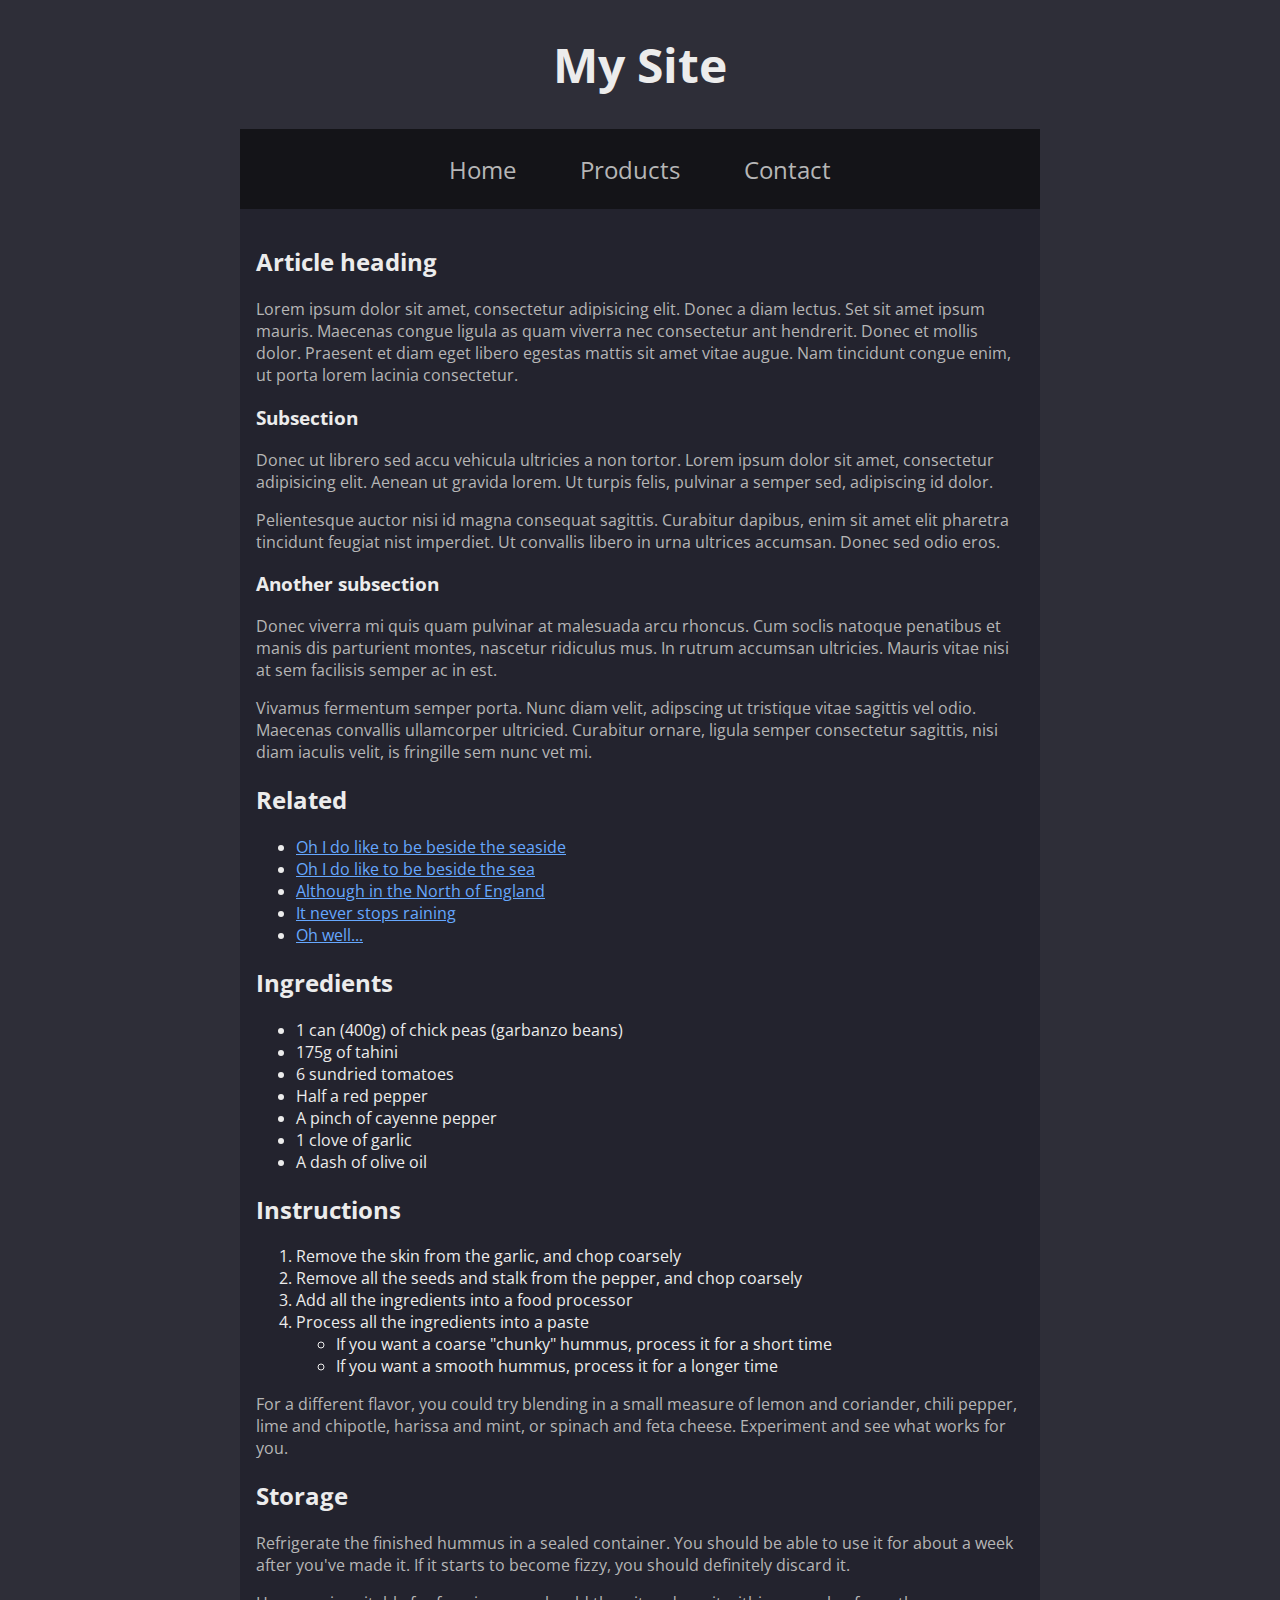
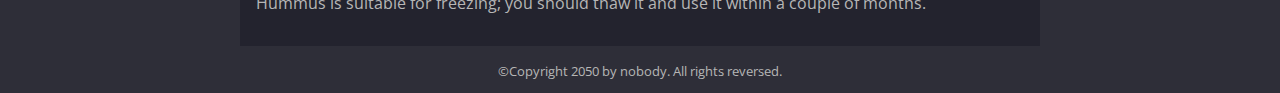
==== index.html @ 87fb146d "Initial commit" ====
<!DOCTYPE html>
<html lang="en">
  <head>
    <meta charset="UTF-8" />
    <meta http-equiv="X-UA-Compatible" content="IE=edge" />
    <meta name="viewport" content="width=device-width, initial-scale=1.0" />
    <link rel="preconnect" href="https://fonts.googleapis.com" />
    <link rel="preconnect" href="https://fonts.gstatic.com" crossorigin />
    <link
      href="https://fonts.googleapis.com/css2?family=Open+Sans:wght@300;400;700&display=swap"
      rel="stylesheet"
    />
    <link rel="stylesheet" href="styles/style.css" />
    <title>Document</title>
  </head>
  <body>
    <header>
      <h1>My Site</h1>
    </header>
    <nav class="navbar">
      <ul class="navbar-nav">
        <li class="nav-item">
          <a class="nav-link" href="index.html">
            <span class="nav-text">Home</span>
          </a>
        </li>
        <li class="nav-item">
          <a class="nav-link" href="products.html">
            <span class="nav-text">Products</span>
          </a>
        </li>
        <li class="nav-item">
          <a class="nav-link" href="contact.html">
            <span class="nav-text">Contact</span>
          </a>
        </li>
      </ul>
    </nav>
    <!--
    <form>
      <input type="search" name="q" placeholder="Search query" />
      <input type="submit" value="Go!" />
    </form>-->
    <main>
      <!-- It contains an article -->
      <article>
        <h2>Article heading</h2>

        <p>
          Lorem ipsum dolor sit amet, consectetur adipisicing elit. Donec a diam
          lectus. Set sit amet ipsum mauris. Maecenas congue ligula as quam
          viverra nec consectetur ant hendrerit. Donec et mollis dolor. Praesent
          et diam eget libero egestas mattis sit amet vitae augue. Nam tincidunt
          congue enim, ut porta lorem lacinia consectetur.
        </p>

        <h3>Subsection</h3>

        <p>
          Donec ut librero sed accu vehicula ultricies a non tortor. Lorem ipsum
          dolor sit amet, consectetur adipisicing elit. Aenean ut gravida lorem.
          Ut turpis felis, pulvinar a semper sed, adipiscing id dolor.
        </p>

        <p>
          Pelientesque auctor nisi id magna consequat sagittis. Curabitur
          dapibus, enim sit amet elit pharetra tincidunt feugiat nist imperdiet.
          Ut convallis libero in urna ultrices accumsan. Donec sed odio eros.
        </p>

        <h3>Another subsection</h3>

        <p>
          Donec viverra mi quis quam pulvinar at malesuada arcu rhoncus. Cum
          soclis natoque penatibus et manis dis parturient montes, nascetur
          ridiculus mus. In rutrum accumsan ultricies. Mauris vitae nisi at sem
          facilisis semper ac in est.
        </p>

        <p>
          Vivamus fermentum semper porta. Nunc diam velit, adipscing ut
          tristique vitae sagittis vel odio. Maecenas convallis ullamcorper
          ultricied. Curabitur ornare, ligula semper consectetur sagittis, nisi
          diam iaculis velit, is fringille sem nunc vet mi.
        </p>
      </article>

      <!-- the aside content can also be nested within the main content -->
      <aside>
        <h2>Related</h2>

        <ul>
          <li><a href="#">Oh I do like to be beside the seaside</a></li>
          <li><a href="#">Oh I do like to be beside the sea</a></li>
          <li><a href="#">Although in the North of England</a></li>
          <li><a href="#">It never stops raining</a></li>
          <li><a href="#">Oh well...</a></li>
        </ul>
      </aside>

      <h2 id="Ingredients">Ingredients</h2>
      <ul>
        <li>1 can (400g) of chick peas (garbanzo beans)</li>
        <li>175g of tahini</li>
        <li>6 sundried tomatoes</li>
        <li>Half a red pepper</li>
        <li>A pinch of cayenne pepper</li>
        <li>1 clove of garlic</li>
        <li>A dash of olive oil</li>
      </ul>
      <h2>Instructions</h2>
      <ol>
        <li>Remove the skin from the garlic, and chop coarsely</li>
        <li>
          Remove all the seeds and stalk from the pepper, and chop coarsely
        </li>
        <li>Add all the ingredients into a food processor</li>
        <li>Process all the ingredients into a paste</li>
        <ul>
          <li>
            If you want a coarse "chunky" hummus, process it for a short time
          </li>
          <li>If you want a smooth hummus, process it for a longer time</li>
        </ul>
      </ol>
      <p>
        For a different flavor, you could try blending in a small measure of
        lemon and coriander, chili pepper, lime and chipotle, harissa and mint,
        or spinach and feta cheese. Experiment and see what works for you.
      </p>

      <h2>Storage</h2>

      <p>
        Refrigerate the finished hummus in a sealed container. You should be
        able to use it for about a week after you've made it. If it starts to
        become fizzy, you should definitely discard it.
      </p>

      <p>
        Hummus is suitable for freezing; you should thaw it and use it within a
        couple of months.
      </p>
    </main>

    <!-- And here is our main footer that is used across all the pages of our website -->

    <footer>
      <p>©Copyright 2050 by nobody. All rights reversed.</p>
    </footer>
  </body>
</html>
---- styles/style.css ----
:root {
    font-size: 16px;
    font-family: 'Open Sans', sans-serif;
    --text-primary: #ececec;
    --text-secondary: #b6b6b6;
    --bg-primary: #23232e;
    --bg-secondary: #141418;
    --bg-third: hsl(240, 9%, 20%);
}

a {
    color: hsl(214, 100%, 70%);
}

body {
    background-color: var(--bg-third);
    color: var(--text-primary); /* Text color */
    margin: 0;
    padding: 0;
}

body::-webkit-scrollbar {
    width: 0.5em;
}

body::-webkit-scrollbar-track {
    background-color: var(--bg-secondary);
}

body::-webkit-scrollbar-thumb {
    background-color: var(--text-primary);
}

main {
    margin-left: 15rem;
    margin-right: 15rem;
    /* margin-top: 8rem; */
    padding: 1rem;
    background-color: var(--bg-primary);
}

p {
    color: var(--text-secondary);
}

header {
    font-size: 1.5rem;
    font-weight: bold;
    margin-bottom: 1rem;
    text-align: center;
}

footer {
    font-size: 0.8rem;
    text-align: center;
    margin-top: 1rem;
}

.navbar {
    width: auto;
    margin-left: 15rem;
    margin-right: 15rem;
    height: 5rem;
    /* position: fixed; */
    background-color: var(--bg-secondary);
}

.navbar-nav {
    height: 5rem;
    list-style: none;
    padding: 0;
    margin: 0;
    display: flex;
    justify-content: center;
    align-items: center;
}

.nav-item {
    padding: 0.5rem;
    margin: 1.5rem;
    transition: all 0.1s ease;
}

.nav-item:hover {
    background-color: var(--bg-third);
}

.nav-link {
    color: var(--text-secondary);
    font-size: 1.5rem;
    text-decoration: none;
}
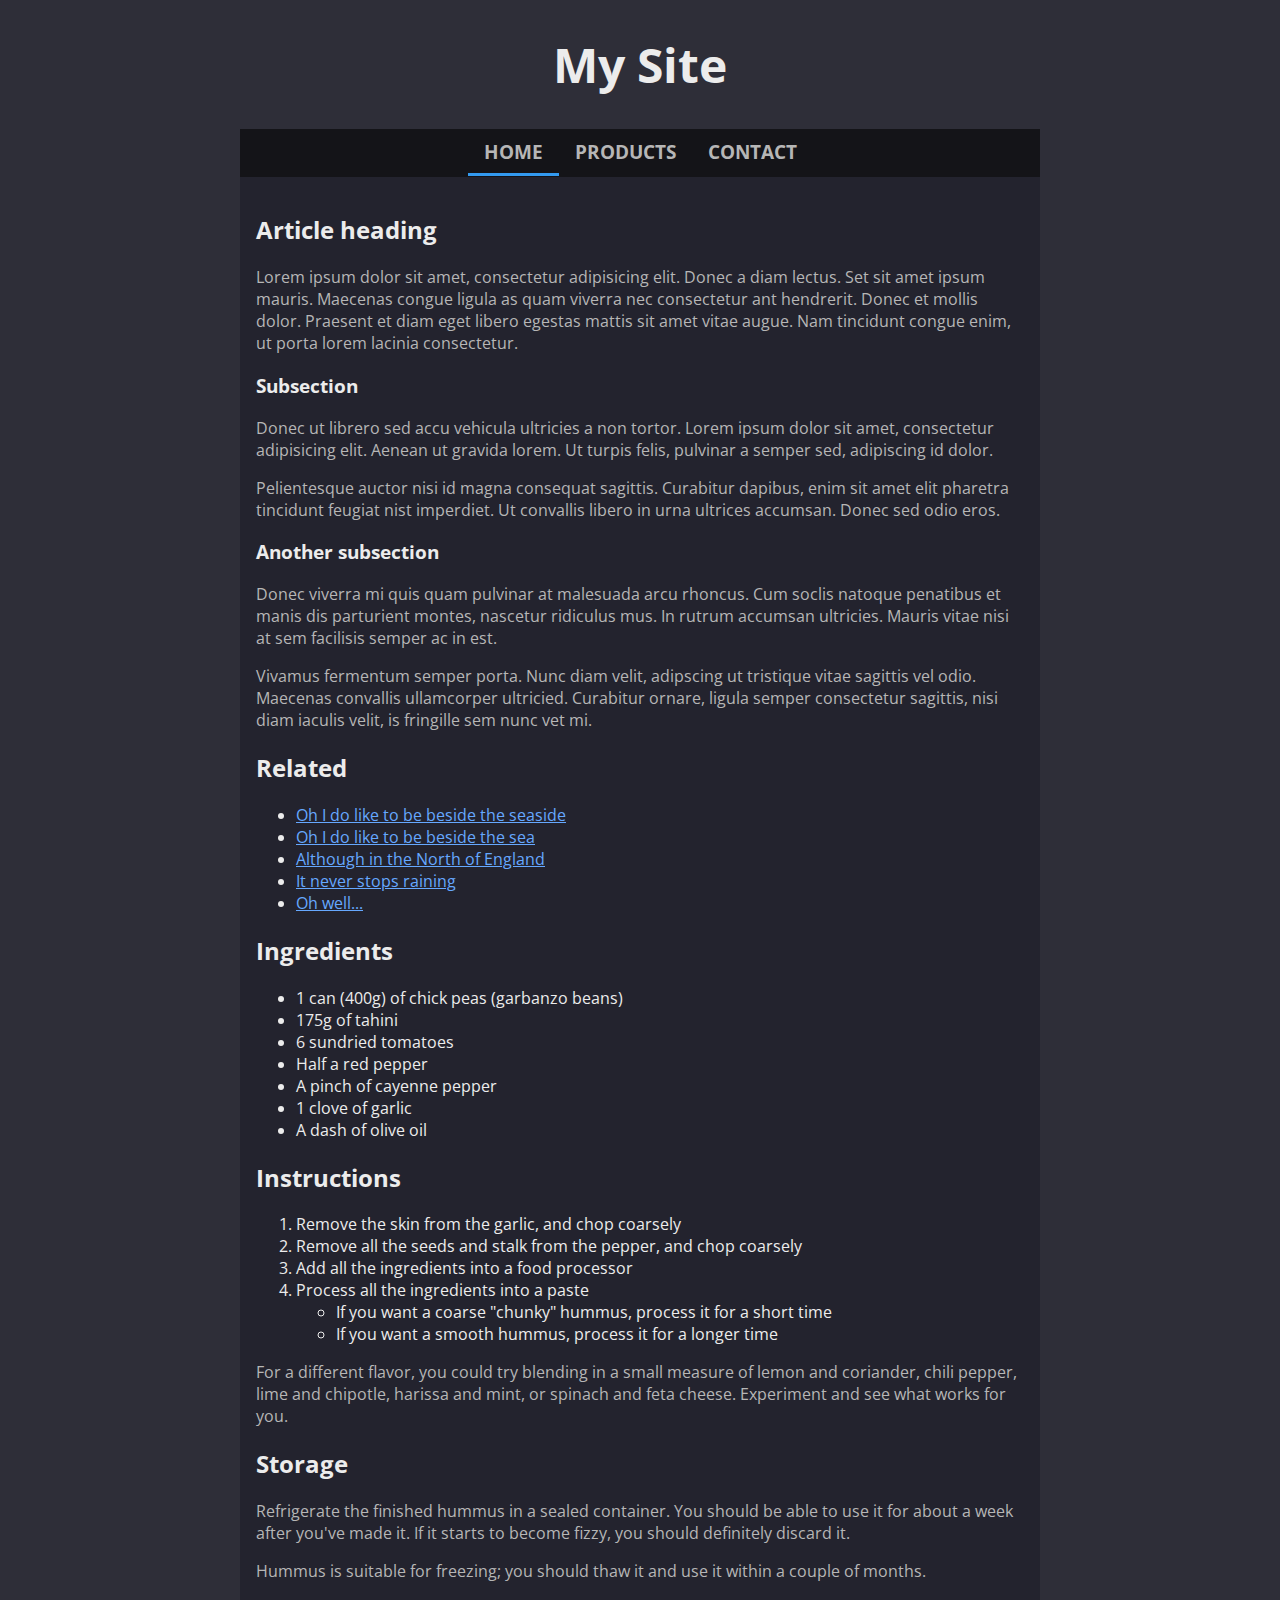
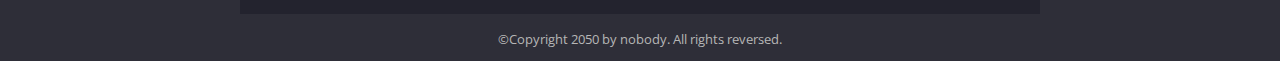
==== commit 58b9b23e: "Changed navbar" ====
--- a/index.html
+++ b/index.html
@@ -18,23 +18,11 @@
       <h1>My Site</h1>
     </header>
     <nav class="navbar">
-      <ul class="navbar-nav">
-        <li class="nav-item">
-          <a class="nav-link" href="index.html">
-            <span class="nav-text">Home</span>
-          </a>
-        </li>
-        <li class="nav-item">
-          <a class="nav-link" href="products.html">
-            <span class="nav-text">Products</span>
-          </a>
-        </li>
-        <li class="nav-item">
-          <a class="nav-link" href="contact.html">
-            <span class="nav-text">Contact</span>
-          </a>
-        </li>
-      </ul>
+      <div class="navbar-nav">
+        <a class="nav-link nav-current" href="index.html"> Home </a>
+        <a class="nav-link" href="products.html"> Products </a>
+        <a class="nav-link" href="contact.html"> Contact </a>
+      </div>
     </nav>
     <!--
     <form>
--- a/styles/style.css
+++ b/styles/style.css
@@ -17,6 +17,8 @@
     color: var(--text-primary); /* Text color */
     margin: 0;
     padding: 0;
+    width: 100vw;
+    overflow-x: hidden;
 }
 
 body::-webkit-scrollbar {
@@ -60,33 +62,43 @@
     width: auto;
     margin-left: 15rem;
     margin-right: 15rem;
-    height: 5rem;
-    /* position: fixed; */
+    height: 3rem;
+    position: relative;
     background-color: var(--bg-secondary);
 }
 
 .navbar-nav {
-    height: 5rem;
     list-style: none;
+    height: 100%;
     padding: 0;
     margin: 0;
     display: flex;
     justify-content: center;
     align-items: center;
-}
-
-.nav-item {
-    padding: 0.5rem;
-    margin: 1.5rem;
-    transition: all 0.1s ease;
-}
-
-.nav-item:hover {
-    background-color: var(--bg-third);
+    box-sizing: border-box;
 }
 
 .nav-link {
+    transition: all 0.1s ease;
     color: var(--text-secondary);
-    font-size: 1.5rem;
+    font-size: 1.2rem;
+    font-weight: 700;
     text-decoration: none;
+    text-transform: uppercase;
+    box-sizing: border-box;
+    padding: 0.5rem 1rem;
+    border-style: none none solid;
+    border-color: currentcolor currentcolor transparent;
+}
+
+.nav-current {
+    border-color: currentcolor currentcolor rgb(51, 154, 240);
+}
+.nav-link:hover {
+    color: rgb(255, 255, 255);
+    text-decoration: none;
+}
+
+.nav-link:focus {
+    border-color: currentcolor currentcolor rgb(51, 154, 240);
 }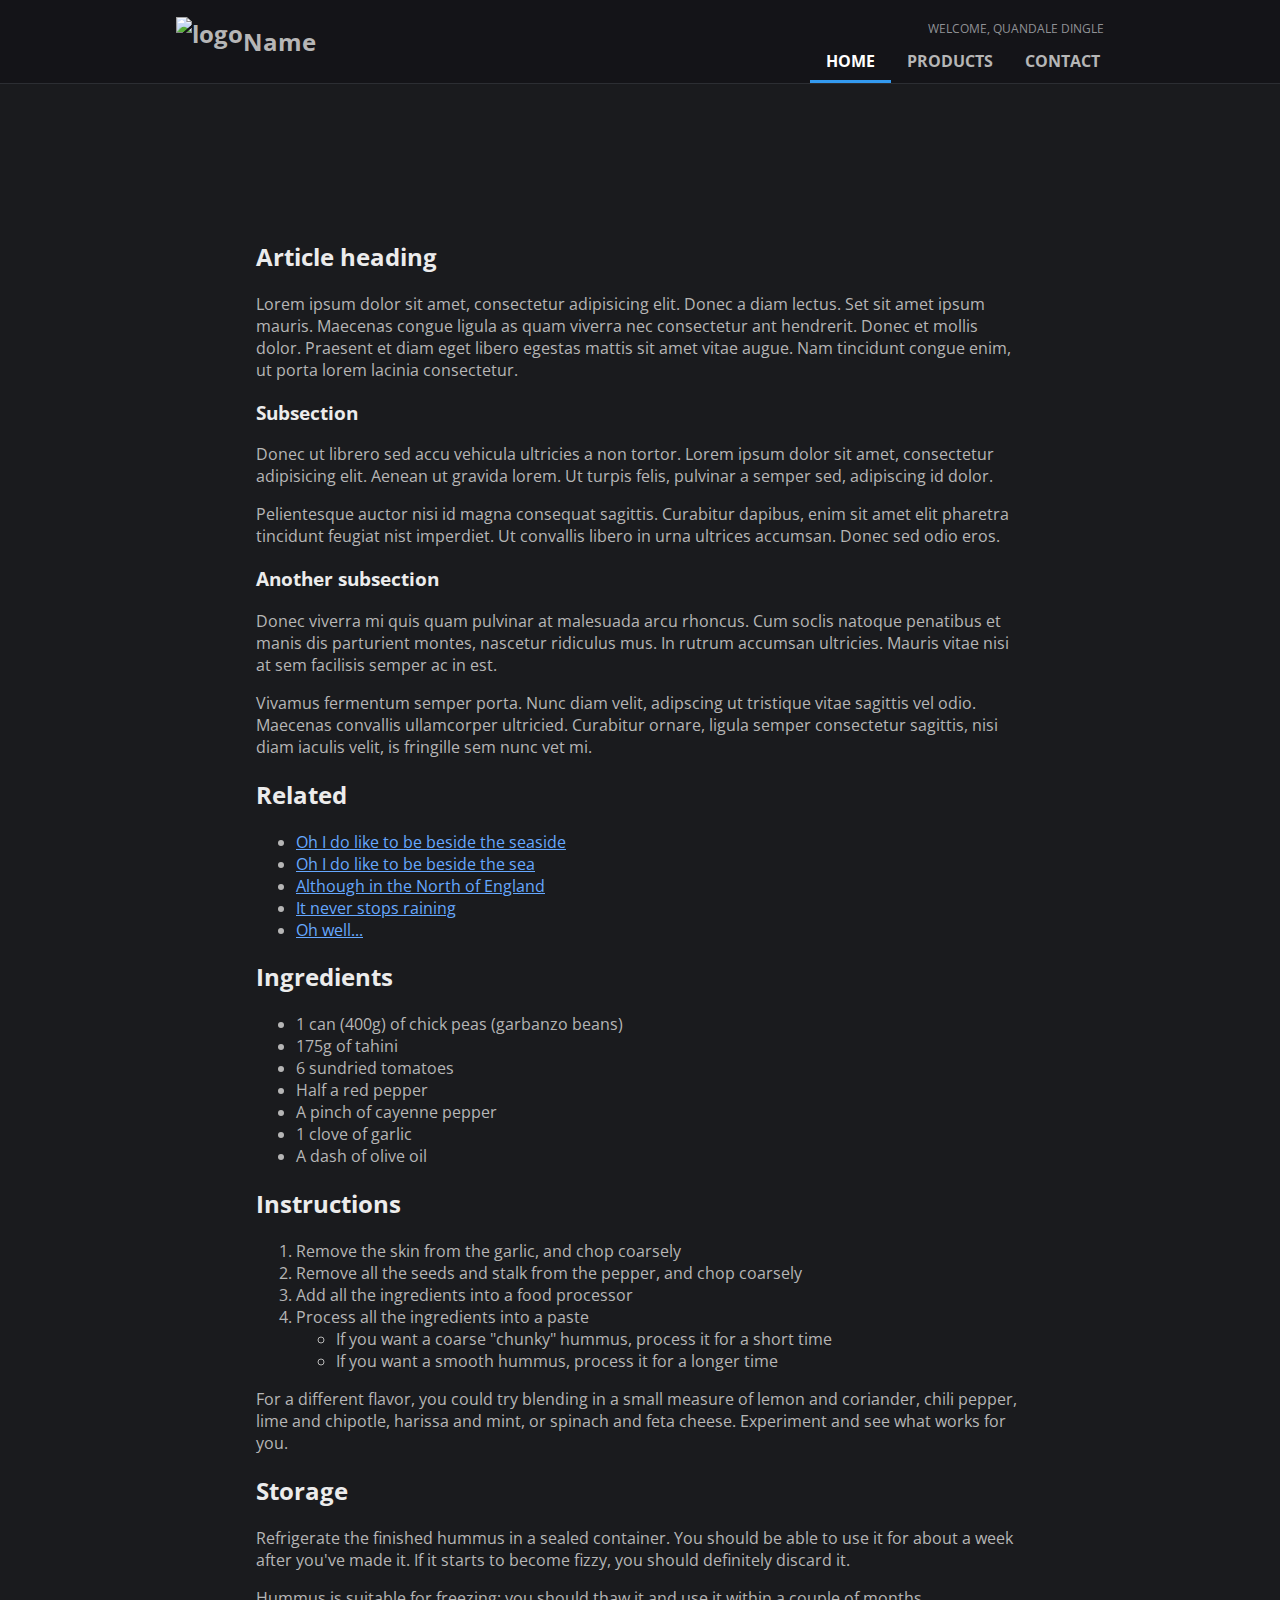
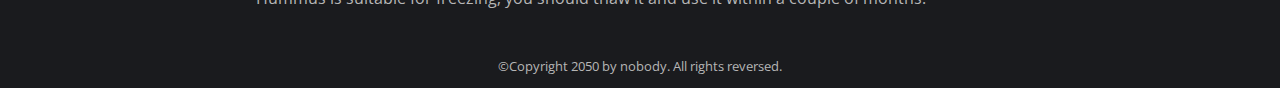
==== commit 6fd51ff5: "Huge redsign to navbar" ====
--- a/index.html
+++ b/index.html
@@ -14,14 +14,22 @@
     <title>Document</title>
   </head>
   <body>
-    <header>
-      <h1>My Site</h1>
-    </header>
     <nav class="navbar">
-      <div class="navbar-nav">
-        <a class="nav-link nav-current" href="index.html"> Home </a>
-        <a class="nav-link" href="products.html"> Products </a>
-        <a class="nav-link" href="contact.html"> Contact </a>
+      <div class="nav-area">
+        <a class="logo" href="index.html">
+          <img height="50px" src="images/logo.png" alt="logo" />
+          <span>Name</span>
+        </a>
+        <div class="links">
+          <div class="nav-secondary">
+            <a class="link" href="#">Welcome, Quandale Dingle</a>
+          </div>
+          <div class="nav-primary">
+            <a class="link current" href="index.html"> Home </a>
+            <a class="link" href="products.html"> Products </a>
+            <a class="link" href="contact.html"> Contact </a>
+          </div>
+        </div>
       </div>
     </nav>
     <!--
--- a/styles/style.css
+++ b/styles/style.css
@@ -3,7 +3,7 @@
     font-family: 'Open Sans', sans-serif;
     --text-primary: #ececec;
     --text-secondary: #b6b6b6;
-    --bg-primary: #23232e;
+    --bg-primary: rgb(26, 27, 30);
     --bg-secondary: #141418;
     --bg-third: hsl(240, 9%, 20%);
 }
@@ -13,7 +13,7 @@
 }
 
 body {
-    background-color: var(--bg-third);
+    background-color: var(--bg-primary);
     color: var(--text-primary); /* Text color */
     margin: 0;
     padding: 0;
@@ -41,7 +41,7 @@
     background-color: var(--bg-primary);
 }
 
-p {
+p, li {
     color: var(--text-secondary);
 }
 
@@ -58,30 +58,80 @@
     margin-top: 1rem;
 }
 
-.navbar {
-    width: auto;
-    margin-left: 15rem;
-    margin-right: 15rem;
-    height: 3rem;
+nav {
+    height: 5.25rem;
     position: relative;
     background-color: var(--bg-secondary);
+    z-index: 100;
+    box-sizing: border-box;
+    border-bottom: 1px solid rgb(44, 46, 51);
+	margin-bottom: 120px;
 }
 
-.navbar-nav {
-    list-style: none;
-    height: 100%;
-    padding: 0;
-    margin: 0;
+nav .logo {
+	height: 100%;
+	display: flex;
+	align-items: center;
+	justify-content: flex-start;
+	font-size: 1.5rem;
+	font-weight: bold;
+	color: var(--text-secondary);
+	text-decoration: none;
+}
+
+nav .nav-area {
+    max-width: 960px;
     display: flex;
-    justify-content: center;
+    justify-content: space-between;
     align-items: center;
     box-sizing: border-box;
+    margin-left: auto;
+    margin-right: auto;
+    padding-left: 16px;
+    padding-right: 16px;
+    height: 100%;
 }
 
-.nav-link {
+.nav-area .links {
+	padding-top: 20px;
+	display: flex;
+	height: 100%;
+	flex-direction: column;
+	justify-content: space-between;
+	box-sizing: border-box;
+}
+
+.links .nav-secondary {
+	display: flex;
+	box-sizing: border-box;
+	align-items: center;
+	justify-content: flex-end;
+	gap: 16px;
+}
+
+.nav-secondary .link {
+	text-decoration: none;
+	color: rgb(144, 146, 150);
+	font-size: 12px;
+	text-transform: uppercase;
+	transition: color 100ms ease 0s;
+}
+
+.nav-secondary .link:hover {
+	color: rgb(255, 255, 255);
+}
+
+.links .nav-primary {
+	display: flex;
+	box-sizing: border-box;
+	align-items: center;
+	justify-content: flex-end;
+	margin-right: -12px;
+}
+
+.nav-primary .link {
     transition: all 0.1s ease;
     color: var(--text-secondary);
-    font-size: 1.2rem;
     font-weight: 700;
     text-decoration: none;
     text-transform: uppercase;
@@ -91,14 +141,11 @@
     border-color: currentcolor currentcolor transparent;
 }
 
-.nav-current {
+.nav-primary .current {
     border-color: currentcolor currentcolor rgb(51, 154, 240);
+    color: rgb(255, 255, 255);
 }
-.nav-link:hover {
+.nav-primary .link:hover {
     color: rgb(255, 255, 255);
     text-decoration: none;
-}
-
-.nav-link:focus {
-    border-color: currentcolor currentcolor rgb(51, 154, 240);
 }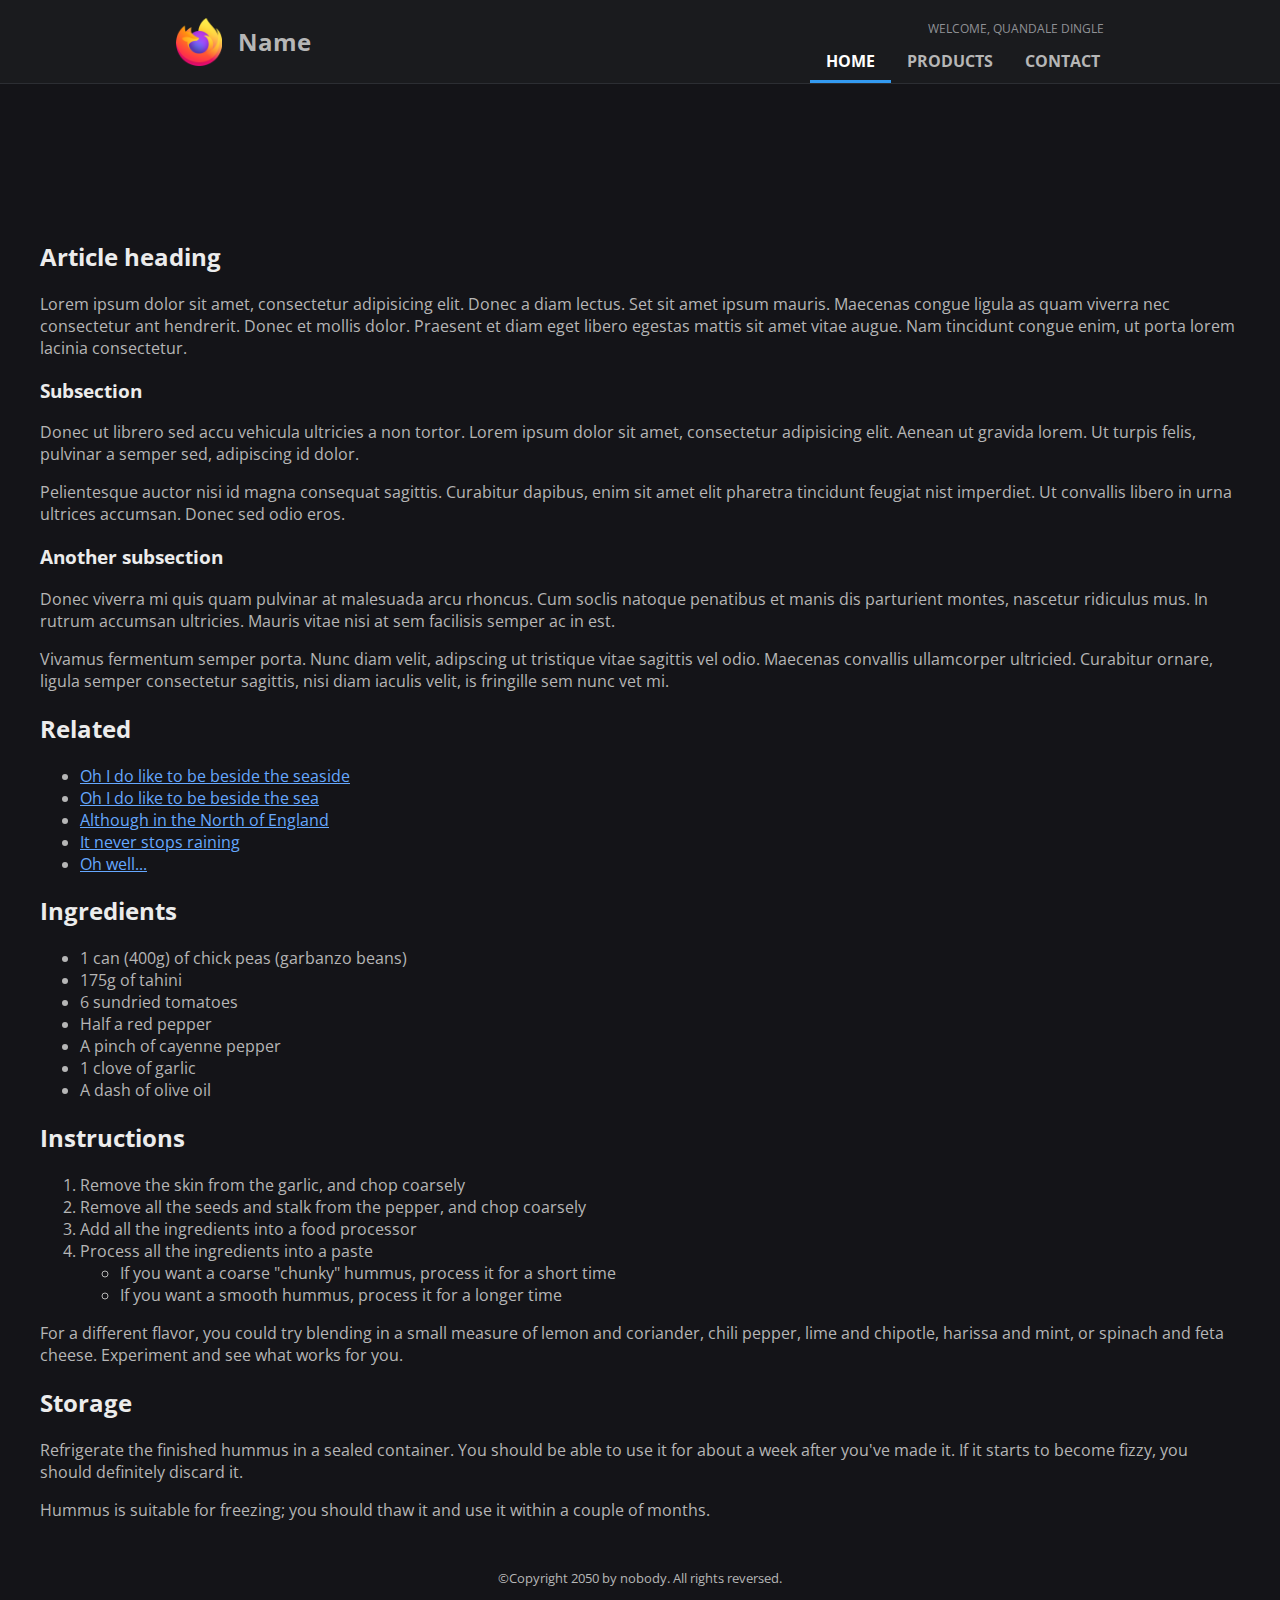
==== commit 7fbc3a26: "Updated colors" ====
--- a/index.html
+++ b/index.html
@@ -17,7 +17,7 @@
     <nav class="navbar">
       <div class="nav-area">
         <a class="logo" href="index.html">
-          <img height="50px" src="images/logo.png" alt="logo" />
+          <img height="48px" src="images/logo.png" alt="logo" />
           <span>Name</span>
         </a>
         <div class="links">
--- a/styles/style.css
+++ b/styles/style.css
@@ -3,8 +3,8 @@
     font-family: 'Open Sans', sans-serif;
     --text-primary: #ececec;
     --text-secondary: #b6b6b6;
-    --bg-primary: rgb(26, 27, 30);
-    --bg-secondary: #141418;
+    --bg-primary: #141418;
+    --bg-secondary: rgb(26, 27, 30);
     --bg-third: hsl(240, 9%, 20%);
 }
 
@@ -34,22 +34,15 @@
 }
 
 main {
-    margin-left: 15rem;
-    margin-right: 15rem;
-    /* margin-top: 8rem; */
+    max-width: 1200px;
+	margin-left: auto;
+	margin-right: auto;
     padding: 1rem;
     background-color: var(--bg-primary);
 }
 
 p, li {
     color: var(--text-secondary);
-}
-
-header {
-    font-size: 1.5rem;
-    font-weight: bold;
-    margin-bottom: 1rem;
-    text-align: center;
 }
 
 footer {
@@ -77,6 +70,7 @@
 	font-weight: bold;
 	color: var(--text-secondary);
 	text-decoration: none;
+	gap: 16px;
 }
 
 nav .nav-area {
